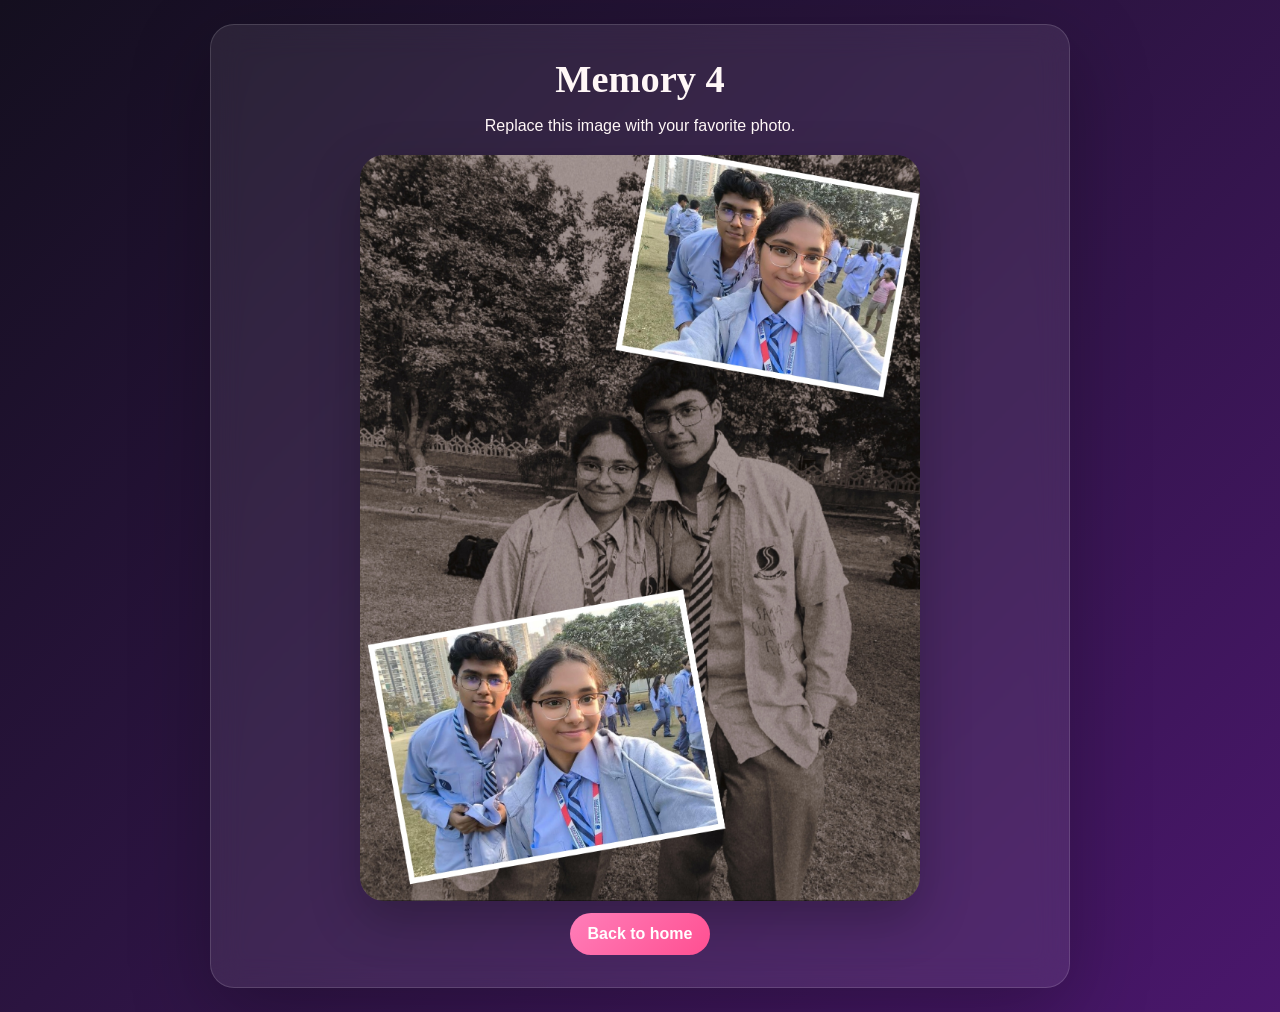
==== photo4.html @ 50f2a8ce "initial site" ====
<!DOCTYPE html>
<html lang="en">
  <head>
    <meta charset="UTF-8" />
    <meta name="viewport" content="width=device-width, initial-scale=1.0" />
    <title>Memory 4</title>
    <link rel="stylesheet" href="styles.css?v=1" />
    <style>
      /* Fallback to ensure the page photo uses the intended display if stylesheet is cached */
      #page-photo-4 { height: auto; max-height: 100vh; object-fit: contain; }
    </style>
  </head>
  <body>
    <main class="hero photo-detail">
      <h1>Memory 4</h1>
      <p>Replace this image with your favorite photo.</p>
      <img id="page-photo-4" class="page-photo" src="IMG_20251217_205819.jpg" alt="Memory 4" />
      <a class="btn primary" href="index.html">Back to home</a>
    </main>

    <script src="photo-upload.js"></script>
  </body>
</html>
---- styles.css ----
:root {
  color-scheme: dark;
  --bg: #140f1f;
  --panel: rgba(255, 255, 255, 0.08);
  --text: #fff7f7;
  --muted: #f3c7dd;
  --accent: #ff7eb9;
  --accent-2: #ffc857;
  --slideshow-image-height: 600px;
}

* {
  box-sizing: border-box;
}

body {
  margin: 0;
  font-family: 'Inter', sans-serif;
  background: linear-gradient(135deg, #140f1f, #2b1440 45%, #4a176c);
  color: var(--text);
  min-height: 100vh;
  display: flex;
  flex-direction: column;
  align-items: center;
  justify-content: center;
  padding: 24px;
  overflow-x: hidden;
}

.background-glow {
  position: fixed;
  inset: auto auto -120px -120px;
  width: 320px;
  height: 320px;
  background: radial-gradient(circle, rgba(255, 126, 185, 0.35), transparent 70%);
  filter: blur(25px);
  pointer-events: none;
}

.hero,
.panel {
  width: min(860px, 100%);
  border: 1px solid rgba(255, 255, 255, 0.14);
  background: var(--panel);
  backdrop-filter: blur(16px);
  border-radius: 24px;
  padding: 32px;
  box-shadow: 0 24px 80px rgba(0, 0, 0, 0.25);
}

.hero {
  text-align: center;
}

.eyebrow {
  text-transform: uppercase;
  letter-spacing: 0.3em;
  font-size: 0.8rem;
  color: var(--muted);
  margin-bottom: 12px;
}

h1,
h2 {
  font-family: 'Playfair Display', serif;
  margin: 0 0 12px;
}

h1 {
  font-size: clamp(2rem, 3vw, 3rem);
}

.description,
.panel p {
  font-size: 1.02rem;
  line-height: 1.7;
  color: #fce8f0;
}

.profile-card {
  display: flex;
  align-items: center;
  justify-content: center;
  gap: 18px;
  flex-wrap: wrap;
  margin: 24px 0 18px;
  padding: 18px;
  border-radius: 20px;
  background: rgba(255, 255, 255, 0.1);
}

.profile-card img {
  width: 120px;
  height: 120px;
  border-radius: 50%;
  object-fit: cover;
  border: 3px solid rgba(255, 255, 255, 0.4);
}

.profile-info {
  text-align: left;
}

.profile-info h2 {
  margin-bottom: 4px;
  font-size: 1.5rem;
}

.profile-note {
  margin: 0;
  color: var(--muted);
}

.upload-btn {
  margin-top: 10px;
  cursor: pointer;
}

.btn.small {
  padding: 10px 14px;
  font-size: 0.95rem;
}

.message-box {
  background: rgba(255, 255, 255, 0.1);
  border-radius: 16px;
  padding: 18px;
  margin: 8px 0 24px;
  text-align: left;
}

.message-box p {
  margin: 0 0 10px;
}

.signature {
  font-weight: 600;
  color: var(--accent-2);
}

.countdown {
  display: grid;
  grid-template-columns: repeat(4, minmax(90px, 1fr));
  gap: 12px;
  margin: 28px 0;
}

.count-box {
  background: rgba(255, 255, 255, 0.12);
  border-radius: 16px;
  padding: 16px 8px;
}

.count-box span {
  display: block;
  font-size: 1.6rem;
  font-weight: 700;
  color: var(--accent-2);
}

.count-box label {
  font-size: 0.85rem;
  color: var(--muted);
}

.actions {
  display: flex;
  justify-content: center;
  gap: 12px;
  flex-wrap: wrap;
}

.btn {
  text-decoration: none;
  padding: 12px 18px;
  border-radius: 999px;
  font-weight: 600;
  display: inline-block;
}

.btn.primary {
  background: linear-gradient(135deg, var(--accent), #ff4f91);
  color: white;
}

.btn.secondary {
  background: rgba(255, 255, 255, 0.12);
  color: var(--text);
}

.panel {
  margin-top: 18px;
}

.section-heading {
  margin-bottom: 16px;
  text-align: center;
}

.section-heading p {
  margin: 0;
  color: var(--muted);
}

.slideshow-controls {
  display: flex;
  justify-content: center;
  margin-bottom: 12px;
}

.slideshow-frame {
  display: grid;
  grid-template-columns: auto 1fr auto;
  align-items: center;
  gap: 12px;
  max-width: 640px;
  margin: 0 auto;
}

.slideshow-frame img {
  width: 100%;
  max-width: 620px;
  max-height: 800px;
  height: auto;
  object-fit: cover;
  border-radius: 20px;
  border: 2px solid rgba(255, 255, 255, 0.16);
  box-shadow: 0 14px 40px rgba(0, 0, 0, 0.2);
}

.slideshow-nav {
  border: none;
  width: 44px;
  height: 44px;
  border-radius: 50%;
  background: rgba(255, 255, 255, 0.16);
  color: white;
  font-size: 1.2rem;
  cursor: pointer;
}

.slideshow-dots {
  display: flex;
  justify-content: center;
  gap: 8px;
  margin-top: 12px;
}

.dot {
  width: 10px;
  height: 10px;
  border-radius: 50%;
  border: none;
  background: rgba(255, 255, 255, 0.35);
  cursor: pointer;
}

.dot.active {
  background: var(--accent-2);
}

.photo-button-grid {
  display: grid;
  grid-template-columns: repeat(4, minmax(0, 1fr));
  gap: 12px;
}

.photo-page-btn {
  text-decoration: none;
  text-align: center;
  padding: 12px 14px;
  border-radius: 999px;
  background: linear-gradient(135deg, rgba(255, 126, 185, 0.95), rgba(255, 200, 87, 0.95));
  color: #130b1b;
  font-weight: 700;
}

.photo-detail {
  text-align: center;
}

.photo-controls {
  display: flex;
  justify-content: center;
  flex-wrap: wrap;
  gap: 8px;
  margin-bottom: 12px;
}

.page-photo {
  width: 100%;
  max-width: 560px;
  max-height: 520px;
  object-fit: cover;
  border-radius: 24px;
  margin: 20px 0 12px;
  box-shadow: 0 18px 50px rgba(0, 0, 0, 0.25);
  display: block;
  margin-left: auto;
  margin-right: auto;
}

/* Override for Memory page 1: show full image and fit the viewport */
#page-photo-1 {
  width: 100%;
  max-width: 1200px;
  height: auto;
  max-height: 100vh;
  object-fit: contain;
  border-radius: 12px;
  margin: 12px 0;
  box-shadow: 0 12px 36px rgba(0, 0, 0, 0.25);
  display: block;
  margin-left: auto;
  margin-right: auto;
}

.page-photo.align-left {
  margin-left: 0;
  margin-right: auto;
}

.page-photo.align-right {
  margin-left: auto;
  margin-right: 0;
}

.page-photo.align-center {
  margin-left: auto;
  margin-right: auto;
}

@media (max-width: 640px) {
  body {
    padding: 16px;
  }

  .hero,
  .panel {
    padding: 24px;
  }

  .countdown {
    grid-template-columns: repeat(2, minmax(90px, 1fr));
  }

  .photo-button-grid {
    grid-template-columns: repeat(2, minmax(0, 1fr));
  }
}
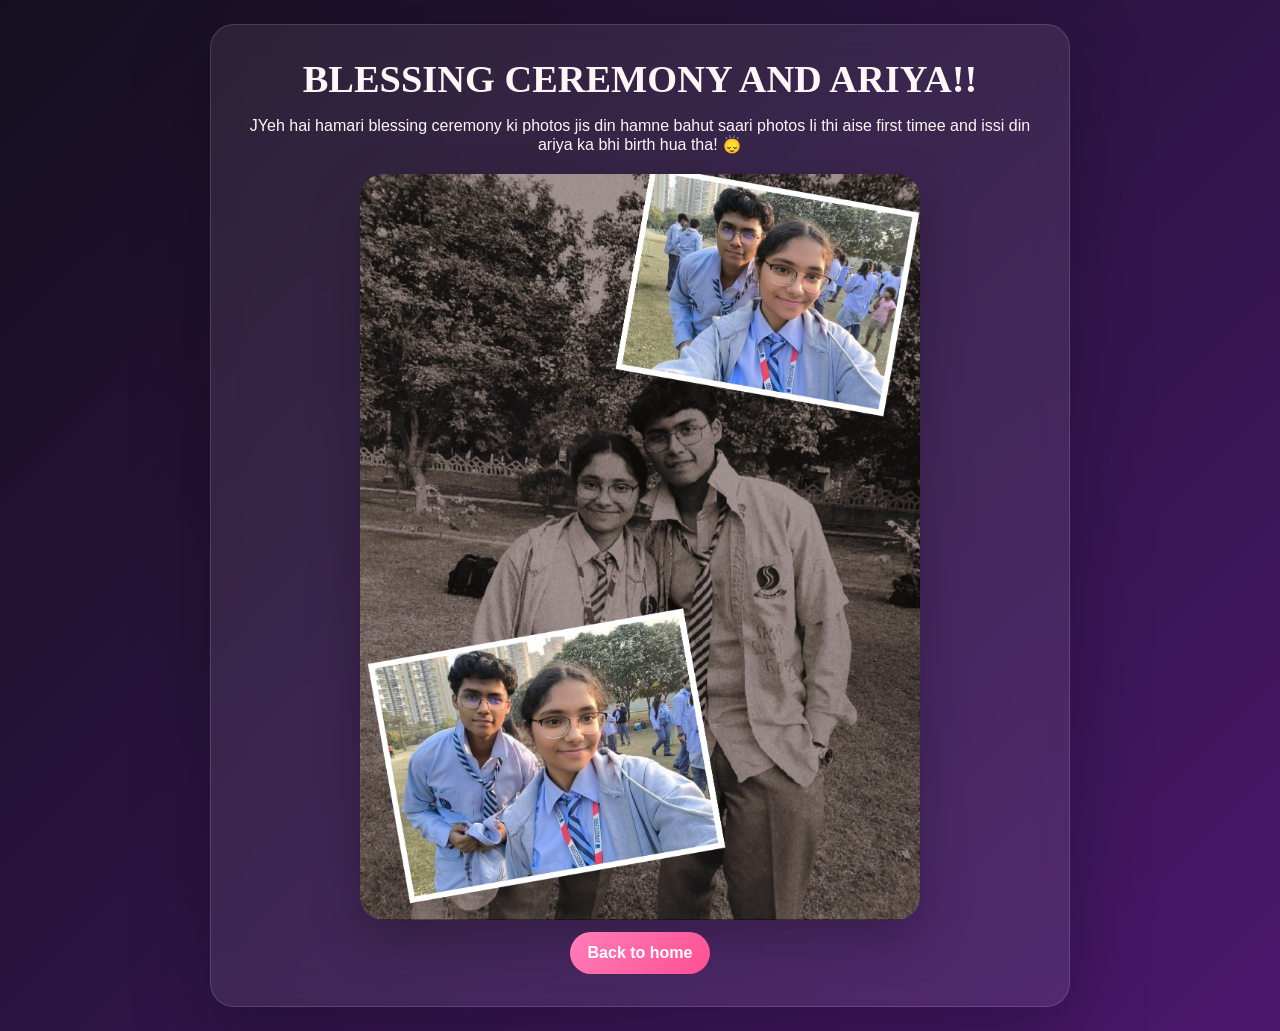
==== commit 3b1829b8: "Change title and content for blessing ceremony page Updated the title and main heading to reflect th" ====
--- a/photo4.html
+++ b/photo4.html
@@ -3,7 +3,7 @@
   <head>
     <meta charset="UTF-8" />
     <meta name="viewport" content="width=device-width, initial-scale=1.0" />
-    <title>Memory 4</title>
+    <title>BLESSING CEREMONY AND ARIYA!! </title>
     <link rel="stylesheet" href="styles.css?v=1" />
     <style>
       /* Fallback to ensure the page photo uses the intended display if stylesheet is cached */
@@ -12,8 +12,8 @@
   </head>
   <body>
     <main class="hero photo-detail">
-      <h1>Memory 4</h1>
-      <p>Replace this image with your favorite photo.</p>
+      <h1>BLESSING CEREMONY AND ARIYA!! </h1>
+      <p>JYeh hai hamari blessing ceremony ki photos jis din hamne bahut saari photos li thi aise first timee and issi din ariya ka bhi birth hua tha! 🙂‍↕️</p>
       <img id="page-photo-4" class="page-photo" src="IMG_20251217_205819.jpg" alt="Memory 4" />
       <a class="btn primary" href="index.html">Back to home</a>
     </main>
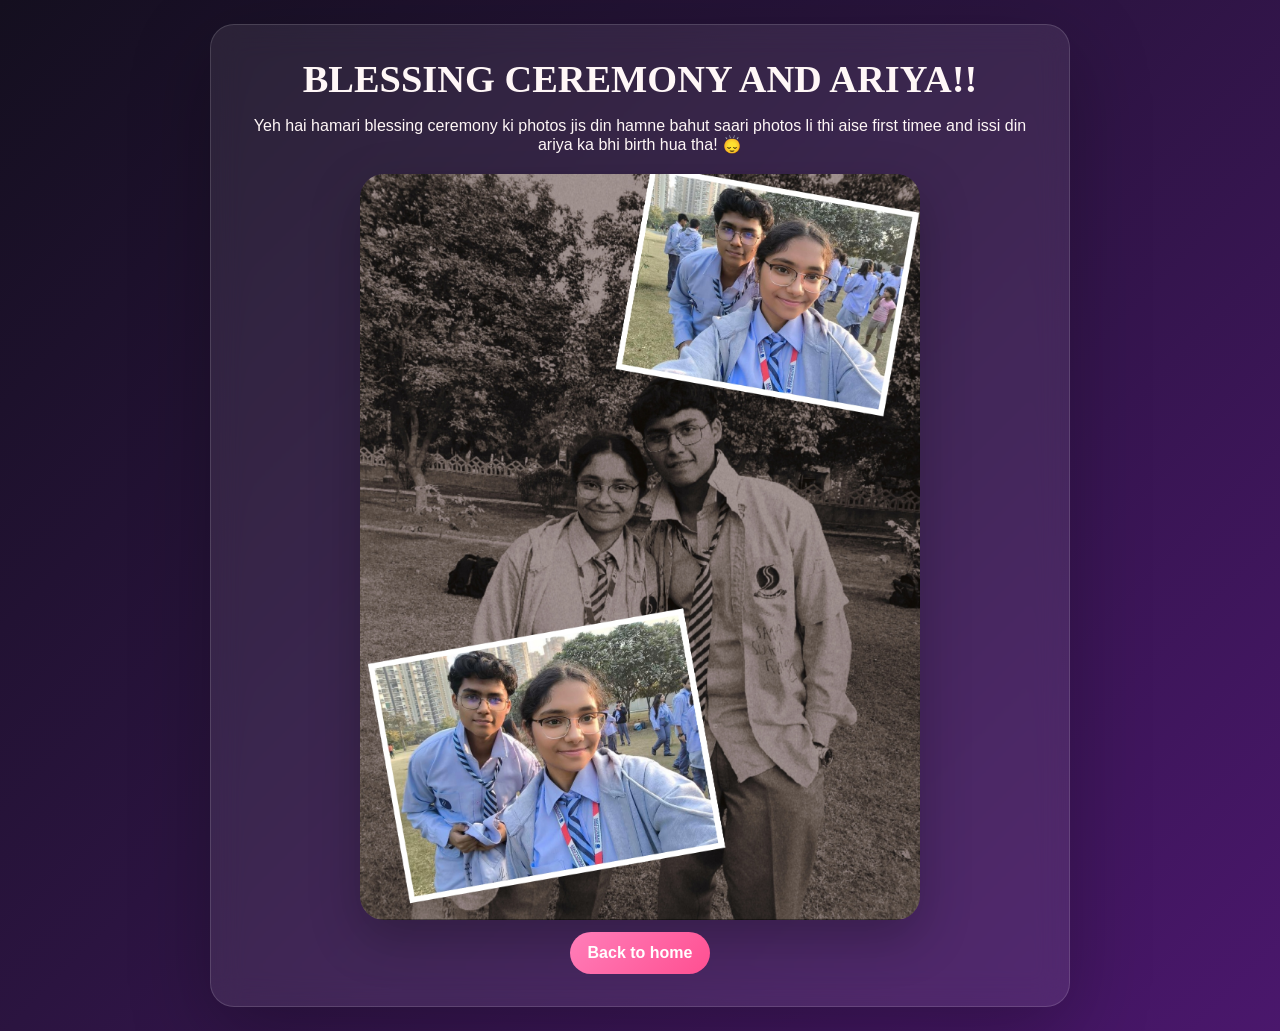
==== commit 5f2823b1: "Fix typo in blessing ceremony description" ====
--- a/photo4.html
+++ b/photo4.html
@@ -13,7 +13,7 @@
   <body>
     <main class="hero photo-detail">
       <h1>BLESSING CEREMONY AND ARIYA!! </h1>
-      <p>JYeh hai hamari blessing ceremony ki photos jis din hamne bahut saari photos li thi aise first timee and issi din ariya ka bhi birth hua tha! 🙂‍↕️</p>
+      <p>Yeh hai hamari blessing ceremony ki photos jis din hamne bahut saari photos li thi aise first timee and issi din ariya ka bhi birth hua tha! 🙂‍↕️</p>
       <img id="page-photo-4" class="page-photo" src="IMG_20251217_205819.jpg" alt="Memory 4" />
       <a class="btn primary" href="index.html">Back to home</a>
     </main>
